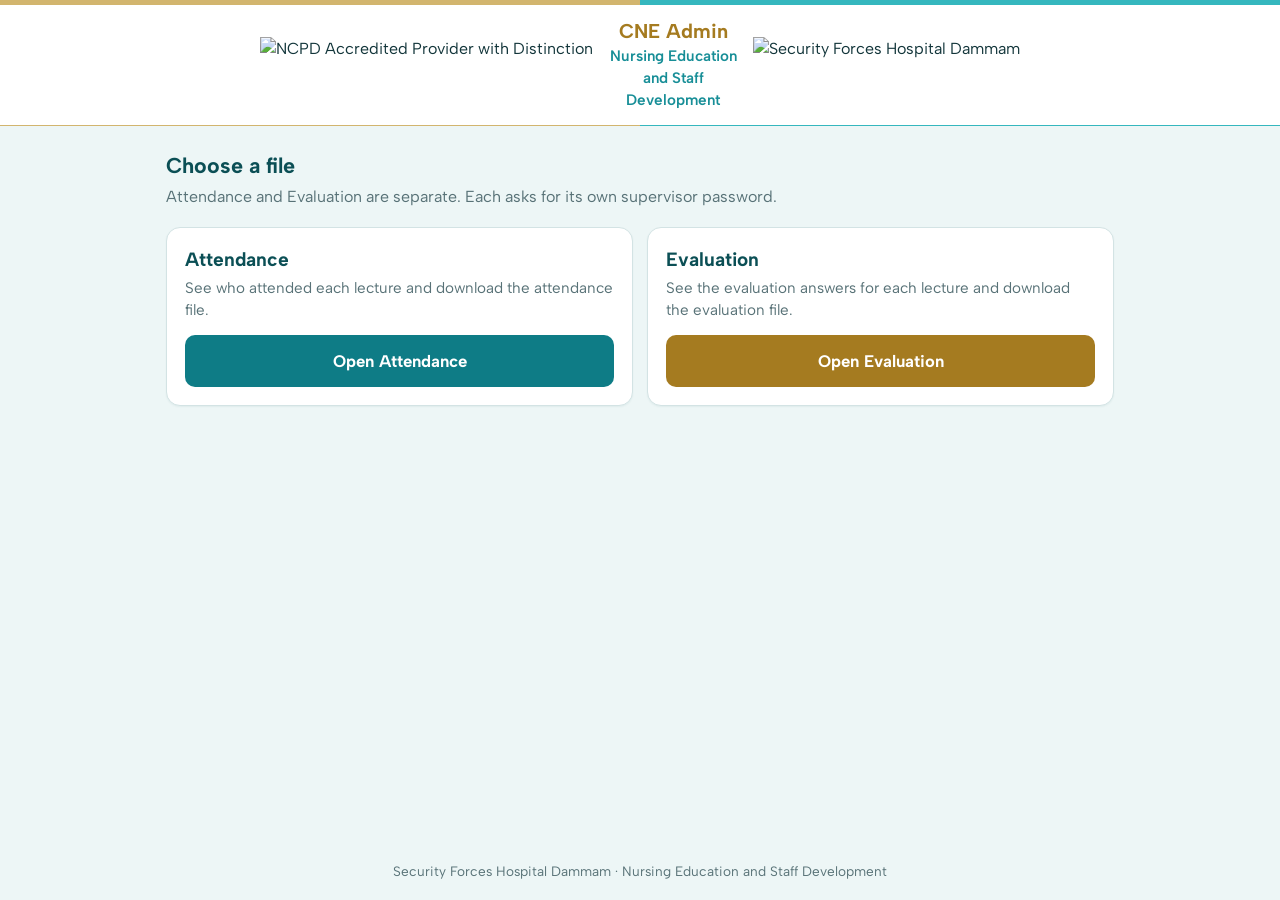
==== index.html @ 0f71713b "Add files via upload" ====
<!DOCTYPE html>
<html lang="en">
<head>
  <meta charset="utf-8">
  <meta name="viewport" content="width=device-width, initial-scale=1, viewport-fit=cover">
  <meta name="robots" content="noindex, nofollow">
  <meta name="theme-color" content="#0E7C86">
  <meta name="apple-mobile-web-app-capable" content="yes">
  <meta name="mobile-web-app-capable" content="yes">
  <meta name="apple-mobile-web-app-title" content="CNE Admin">
  <meta name="apple-mobile-web-app-status-bar-style" content="default">
  <title>CNE Admin | Security Forces Hospital Dammam</title>
  <link rel="manifest" href="manifest.webmanifest">
  <link rel="icon" type="image/png" href="icons/favicon.png">
  <link rel="apple-touch-icon" href="icons/apple-touch-icon.png">
  <link rel="preconnect" href="https://fonts.googleapis.com">
  <link rel="preconnect" href="https://fonts.gstatic.com" crossorigin>
  <link href="https://fonts.googleapis.com/css2?family=Albert+Sans:wght@400;500;600;700&display=swap" rel="stylesheet">
  <style>
    :root {
      --teal-900:#0B4F55; --teal-700:#0E7C86; --turq:#35B7BE; --turq-100:#E0F4F5;
      --gold:#A57B20; --gold-100:#F7F0DE; --mist:#EDF6F6; --ink:#12353A; --muted:#587277; --line:#D3E3E4;
    }
    * { box-sizing: border-box; }
    html { -webkit-text-size-adjust: 100%; }
    body { margin:0; background:var(--mist); color:var(--ink); font-family:'Albert Sans',system-ui,-apple-system,'Segoe UI',Roboto,sans-serif; line-height:1.45; min-height:100vh; display:flex; flex-direction:column; }
    .site-header { background:#fff; border-bottom:1px solid var(--line); border-top:5px solid; border-image:linear-gradient(90deg,#D2B56E 50%,#35B7BE 50%) 1; padding:calc(14px + env(safe-area-inset-top)) 16px 14px; }
    .header-inner { max-width:760px; margin:0 auto; display:grid; grid-template-columns:auto 1fr auto; align-items:center; gap:12px; }
    .header-inner img { display:block; height:56px; width:auto; max-width:100%; }
    .brand-title { text-align:center; }
    .brand-title h1 { margin:0; font-size:1.25rem; line-height:1.2; color:var(--gold); }
    .brand-title .dept { margin:2px 0 0; font-weight:600; color:#178E97; font-size:.95rem; }
    main { width:100%; max-width:760px; margin:0 auto; padding:20px 16px 28px; flex:1; }
    h2.lead { margin:4px 0 4px; font-size:1.35rem; color:var(--teal-900); }
    p.sub { margin:0 0 18px; color:var(--muted); }
    .choices { display:grid; gap:14px; }
    .choice { background:#fff; border:1px solid var(--line); border-radius:14px; padding:18px; box-shadow:0 1px 2px rgba(11,79,85,.06); }
    .choice h3 { margin:0 0 4px; font-size:1.2rem; color:var(--teal-900); }
    .choice p { margin:0 0 14px; color:var(--muted); font-size:.95rem; }
    .btn { display:flex; align-items:center; justify-content:center; min-height:52px; padding:12px 18px; border-radius:10px; background:var(--teal-700); color:#fff; font:inherit; font-weight:700; font-size:1.05rem; text-decoration:none; }
    .btn:active { background:var(--teal-900); }
    .btn.gold { background:var(--gold); }
    .btn:focus-visible, .small:focus-visible { outline:3px solid var(--turq); outline-offset:2px; }
    .small { display:block; margin-top:10px; text-align:center; color:var(--teal-700); font-weight:600; text-decoration:none; padding:8px; min-height:40px; }
    .site-footer { text-align:center; color:var(--muted); font-size:.85rem; padding:12px 16px calc(18px + env(safe-area-inset-bottom)); }

    .hidden { display:none !important; }
    .btn { border:0; width:100%; cursor:pointer; }
    .bar { display:flex; align-items:center; gap:10px; margin-bottom:14px; flex-wrap:wrap; }
    .back { background:none; border:0; color:var(--teal-700); font:inherit; font-weight:700; padding:8px 4px; min-height:44px; cursor:pointer; }
    .panel-title { margin:0; font-size:1.35rem; color:var(--teal-900); flex:1; }
    .card { background:#fff; border:1px solid var(--line); border-radius:14px; padding:16px; margin-bottom:14px; box-shadow:0 1px 2px rgba(11,79,85,.06); }
    .field label { display:block; font-weight:600; margin-bottom:6px; }
    .field input[type=password], .field input[type=search], .field select { width:100%; font:inherit; padding:11px 12px; border:1.5px solid #B9D0D2; border-radius:8px; background:#fff; color:var(--ink); min-height:46px; }
    .err { color:#B3261E; background:#FCEDEC; border-radius:8px; padding:10px 12px; margin:10px 0 0; }
    .stats { display:grid; grid-template-columns:repeat(4,1fr); gap:8px; margin:12px 0; }
    .stat { background:var(--turq-100); border-radius:10px; padding:8px 6px; text-align:center; font-size:.8rem; color:var(--muted); }
    .stat b { display:block; font-size:1.4rem; color:var(--teal-900); }
    .actions { display:grid; gap:10px; margin-top:12px; }
    @media (min-width:560px) { .actions { grid-template-columns:1fr 1fr; } }
    .btn.secondary { background:#fff; color:var(--teal-700); border:1.5px solid var(--teal-700); }
    .btn[disabled] { opacity:.6; }
    .scroll { overflow:auto; max-height:60vh; border:1px solid var(--line); border-radius:10px; margin-top:12px; -webkit-overflow-scrolling:touch; }
    table { border-collapse:collapse; width:100%; font-size:.85rem; }
    th, td { padding:7px 9px; border-bottom:1px solid var(--line); text-align:left; white-space:nowrap; max-width:260px; overflow:hidden; text-overflow:ellipsis; }
    th { position:sticky; top:0; background:var(--teal-700); color:#fff; z-index:1; }
    tr.inside td:first-child + td { }
    .links { display:flex; gap:16px; flex-wrap:wrap; margin-top:4px; }
    .links a { color:var(--teal-700); font-weight:600; padding:8px 0; }
    .count-note { color:var(--muted); font-size:.9rem; margin:8px 0 0; }
    main { max-width:980px; }
    @media (min-width:640px) { .choices { grid-template-columns:1fr 1fr; } }
    @media (max-width:420px) { .header-inner img { height:44px; } .brand-title h1 { font-size:1.05rem; } .brand-title .dept { font-size:.85rem; } }
  </style>
</head>
<body>
  <header class="site-header">
    <div class="header-inner">
      <div><img src="assets/ncpd-logo.png" alt="NCPD Accredited Provider with Distinction"></div>
      <div class="brand-title">
        <h1>CNE Admin</h1>
        <p class="dept">Nursing Education and Staff Development</p>
      </div>
      <div><img src="assets/hospital-logo.png" alt="Security Forces Hospital Dammam"></div>
    </div>
  </header>

  <main>
    <!-- Home: choose a file -->
    <div id="home">
      <h2 class="lead">Choose a file</h2>
      <p class="sub">Attendance and Evaluation are separate. Each asks for its own supervisor password.</p>
      <div class="choices">
        <section class="choice" aria-labelledby="t-att">
          <h3 id="t-att">Attendance</h3>
          <p>See who attended each lecture and download the attendance file.</p>
          <button type="button" class="btn" data-sec="attendance">Open Attendance</button>
        </section>
        <section class="choice" aria-labelledby="t-eval">
          <h3 id="t-eval">Evaluation</h3>
          <p>See the evaluation answers for each lecture and download the evaluation file.</p>
          <button type="button" class="btn gold" data-sec="evaluation">Open Evaluation</button>
        </section>
      </div>
    </div>

    <!-- One file -->
    <div id="sec" class="hidden">
      <div class="bar">
        <button type="button" class="back" id="back">&larr; Back</button>
        <h2 class="panel-title" id="sec-title"></h2>
      </div>

      <section class="card" id="login">
        <div class="field">
          <label for="pw">Supervisor password</label>
          <input id="pw" type="password" autocomplete="current-password">
        </div>
        <div class="err hidden" id="login-err" role="alert"></div>
        <div class="actions"><button type="button" class="btn" id="login-btn">Sign in</button></div>
      </section>

      <div id="data" class="hidden">
        <section class="card">
          <div class="field">
            <label for="tab">Lecture</label>
            <select id="tab"></select>
          </div>
          <div class="stats" id="stats"></div>
          <div class="field">
            <label for="filter">Search in this lecture</label>
            <input id="filter" type="search" placeholder="Name, ID, unit…" autocomplete="off">
          </div>
          <p class="count-note" id="count-note"></p>
          <div class="scroll"><table><thead id="thead"></thead><tbody id="tbody"></tbody></table></div>
          <div class="actions">
            <button type="button" class="btn" id="dl-one">Download this lecture (Excel)</button>
            <button type="button" class="btn secondary" id="dl-all">Download all lectures (Excel)</button>
            <button type="button" class="btn secondary" id="refresh">Refresh</button>
            <button type="button" class="btn secondary" id="logout">Sign out</button>
          </div>
          <div class="err hidden" id="data-err" role="alert"></div>
        </section>
        <div class="links"><a id="l-admin" href="#">Open admin panel (settings, open/close)</a><a id="l-form" href="#">View the form</a></div>
      </div>
    </div>
  </main>

  <footer class="site-footer">Security Forces Hospital Dammam · Nursing Education and Staff Development</footer>
  <script src="config.js"></script>
  <script src="xlsx.js"></script>
  <script src="app.js"></script>
</body>
</html>
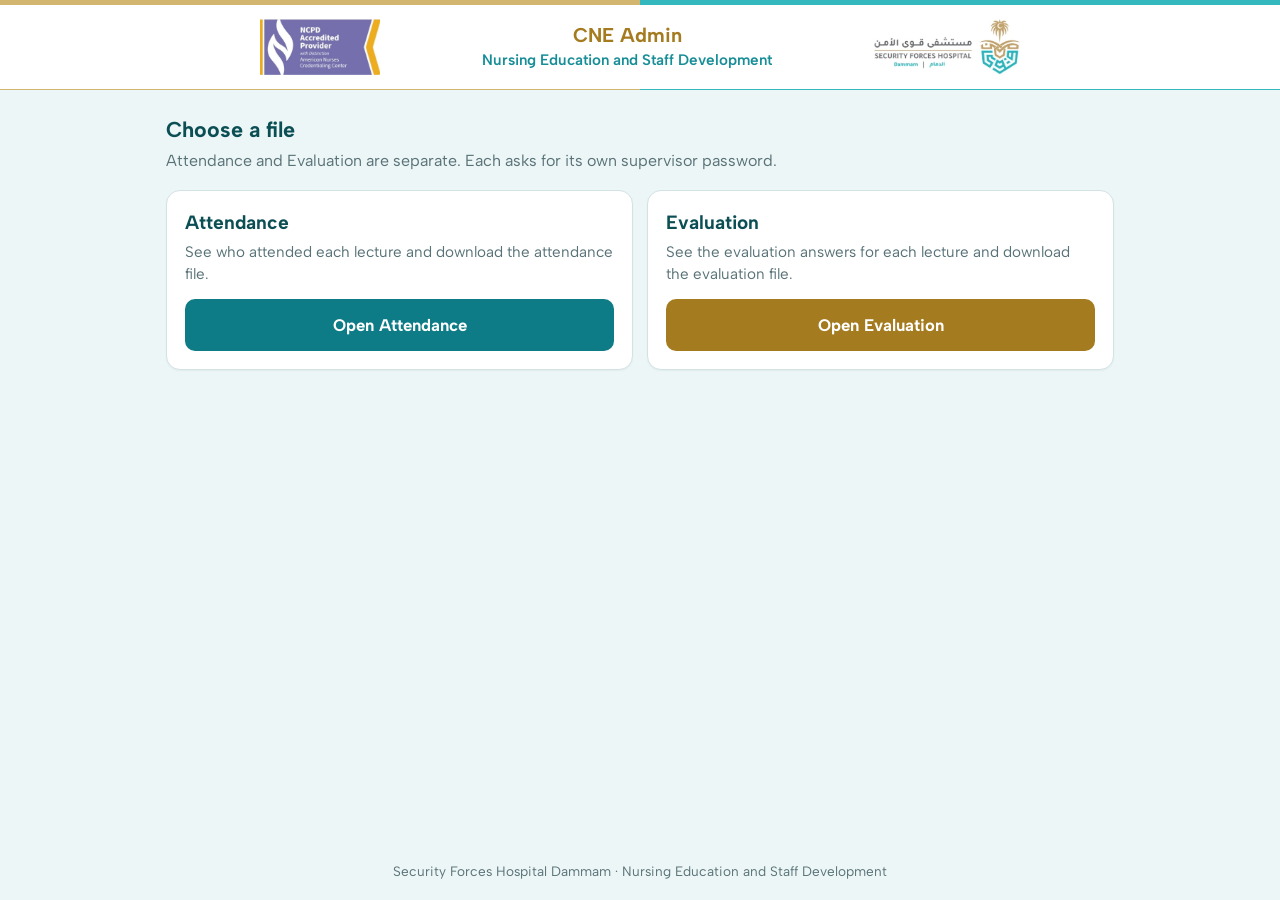
==== commit f2bbc910: "Add files via upload" ====
--- a/index.html
+++ b/index.html
@@ -111,6 +111,8 @@
         <h2 class="panel-title" id="sec-title"></h2>
       </div>
 
+      <p class="links" style="margin:-4px 0 14px"><a id="l-screen" href="#">Open the QR screen for the hall</a></p>
+
       <section class="card" id="login">
         <div class="field">
           <label for="pw">Supervisor password</label>
